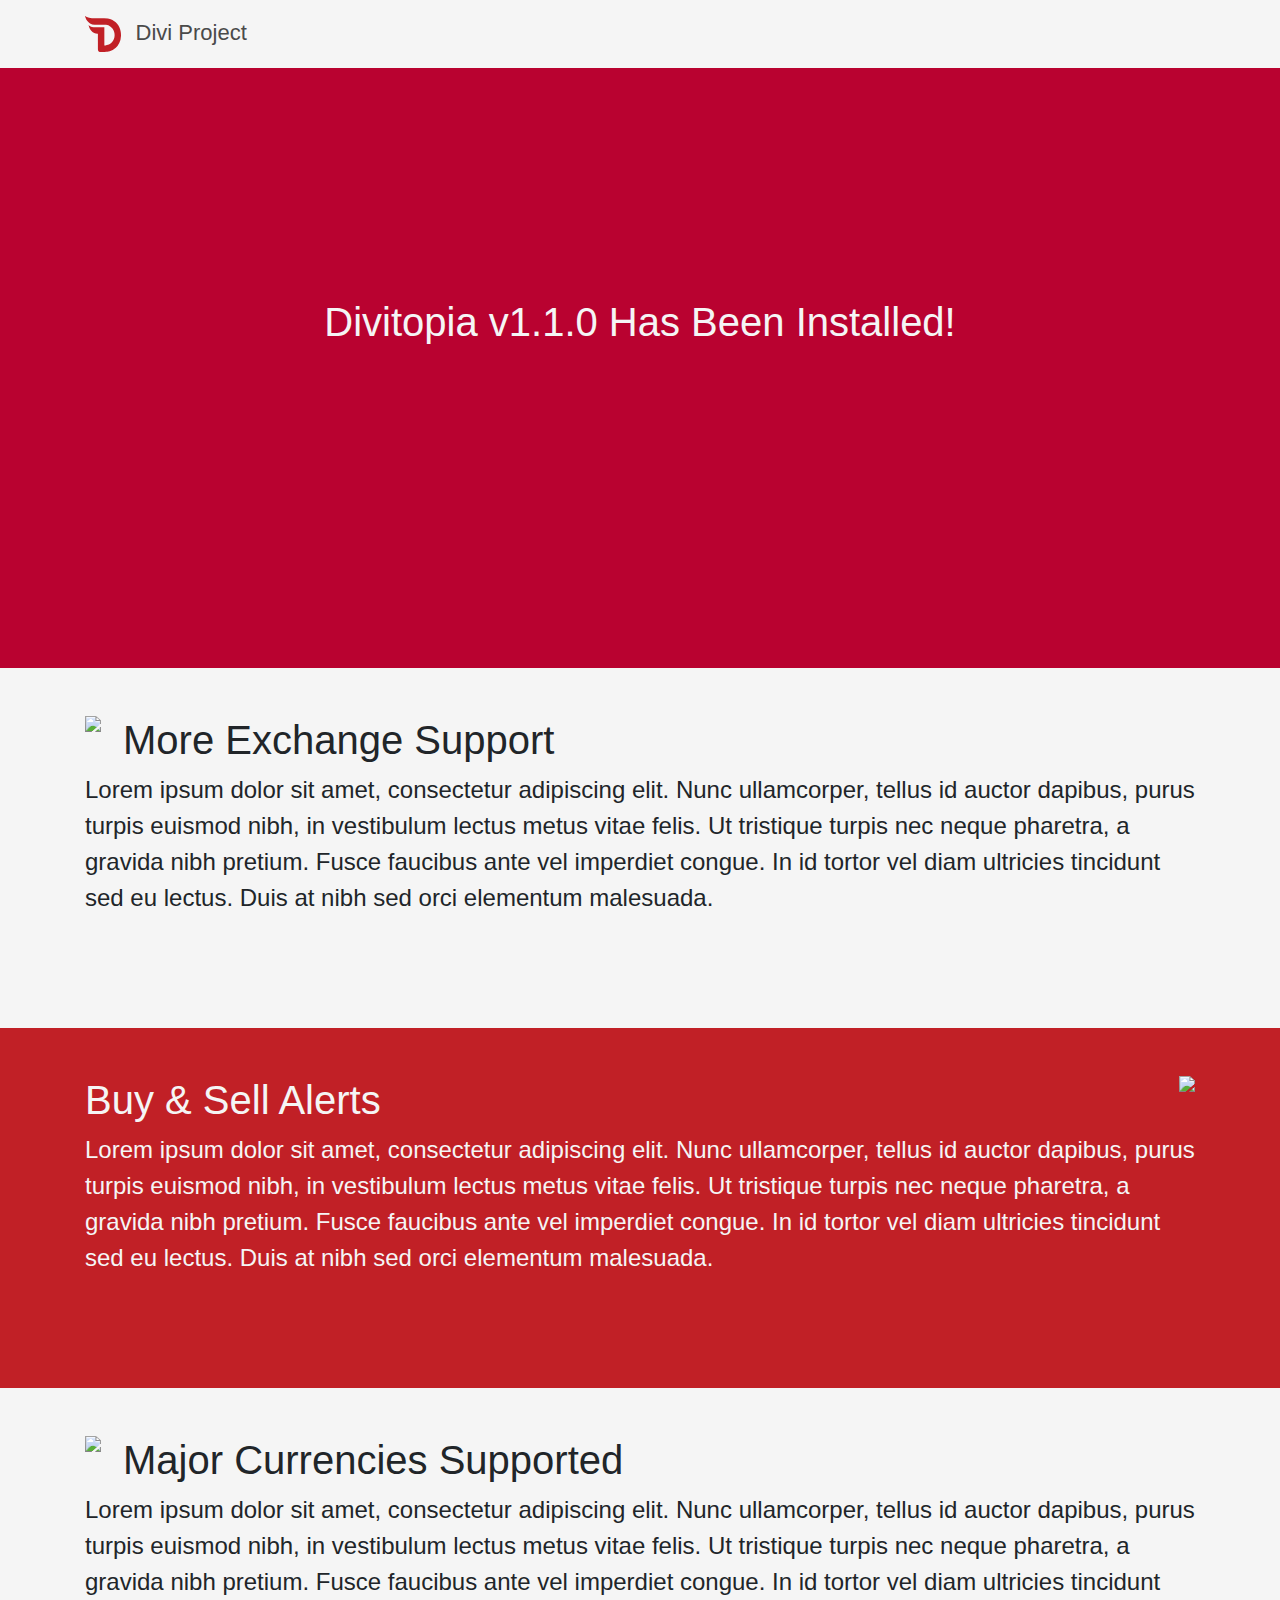
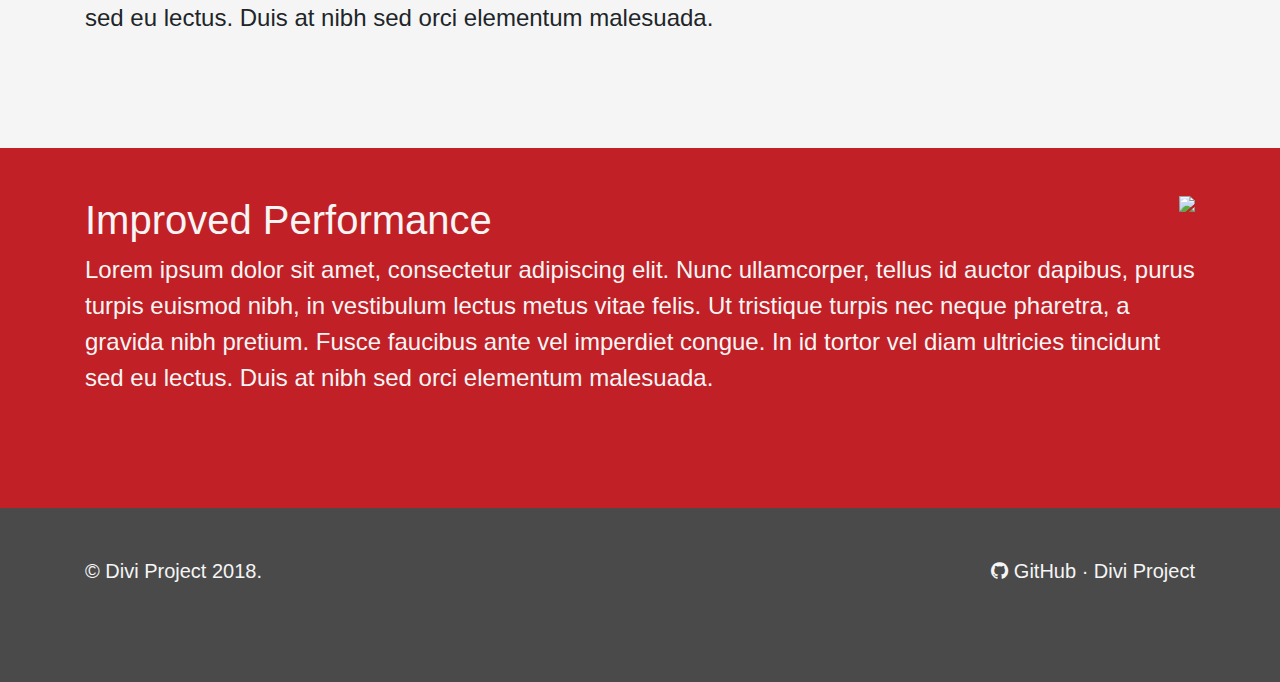
==== install-v1.1.0.html @ de6b949d "starting off this fancy website" ====
<!DOCTYPE html>
<html lang='en'>
<head>
	<title>Divitopia v1.1.0 Installed</title>

	<link rel='stylesheet' href='css/bootstrap-reboot.min.css' type='text/css' />
	<link rel='stylesheet' href='css/bootstrap.min.css' type='text/css' />
	<link rel='stylesheet' href='css/bootstrap-grid.mincss' type='text/css' />
	<link rel='stylesheet' href='css/font-awesome.min.css' type='text/css' />
	<link rel='stylesheet' href='css/styles.css' type='text/css' />
</head>
<body>

	<div class='row-fluid'>

		<div class='col-12 mamabar'>
			<div class='container'>
				<a href='https://www.diviproject.org/'>
					<img src='image/divi-logo.svg' class='logo' />
					Divi Project
				</a>
			</div>
		</div>

		<div class='col-12 masthead'>
			<div class='container'>
				<h1>Divitopia v1.1.0 Has Been Installed!</h1>
			</div>
		</div>

		<div class='col-12 info'>
			<div class='container'>
				<img src='http://via.placeholder.com/400x350' class='thumbnail' />
				<h1>More Exchange Support</h1>
				<p>Lorem ipsum dolor sit amet, consectetur adipiscing elit. Nunc ullamcorper, tellus id auctor dapibus, purus turpis euismod nibh, in vestibulum lectus metus vitae felis. Ut tristique turpis nec neque pharetra, a gravida nibh pretium. Fusce faucibus ante vel imperdiet congue. In id tortor vel diam ultricies tincidunt sed eu lectus. Duis at nibh sed orci elementum malesuada. </p>
			</div>
		</div>

		<div class='col-12 info'>
			<div class='container'>
				<img src='http://via.placeholder.com/400x350' class='thumbnail' />
				<h1>Buy &amp; Sell Alerts</h1>
				<p>Lorem ipsum dolor sit amet, consectetur adipiscing elit. Nunc ullamcorper, tellus id auctor dapibus, purus turpis euismod nibh, in vestibulum lectus metus vitae felis. Ut tristique turpis nec neque pharetra, a gravida nibh pretium. Fusce faucibus ante vel imperdiet congue. In id tortor vel diam ultricies tincidunt sed eu lectus. Duis at nibh sed orci elementum malesuada. </p>
			</div>
		</div>

		<div class='col-12 info'>
			<div class='container'>
				<img src='http://via.placeholder.com/400x350' class='thumbnail' />
				<h1>Major Currencies Supported</h1>
				<p>Lorem ipsum dolor sit amet, consectetur adipiscing elit. Nunc ullamcorper, tellus id auctor dapibus, purus turpis euismod nibh, in vestibulum lectus metus vitae felis. Ut tristique turpis nec neque pharetra, a gravida nibh pretium. Fusce faucibus ante vel imperdiet congue. In id tortor vel diam ultricies tincidunt sed eu lectus. Duis at nibh sed orci elementum malesuada. </p>
			</div>
		</div>

		<div class='col-12 info'>
			<div class='container'>
				<img src='http://via.placeholder.com/400x350' class='thumbnail' />
				<h1>Improved Performance</h1>
				<p>Lorem ipsum dolor sit amet, consectetur adipiscing elit. Nunc ullamcorper, tellus id auctor dapibus, purus turpis euismod nibh, in vestibulum lectus metus vitae felis. Ut tristique turpis nec neque pharetra, a gravida nibh pretium. Fusce faucibus ante vel imperdiet congue. In id tortor vel diam ultricies tincidunt sed eu lectus. Duis at nibh sed orci elementum malesuada. </p>
			</div>
		</div>

		<div class='col-12 footer'>
			<div class='container'>
				<div class='row'>
					<div class='col'>
						&copy; Divi Project 2018.
					</div>
					<div class='col text-right'>
						<a href='https://github.com/davidrockin/divitopia-extension' target='_blank'>
							<i class='fa fa-github'></i> GitHub
						</a> &middot;
						<a href='https://diviproject.org' target='_blank'>
							Divi Project
						</a>
					</div>
				</div>
			</div>
		</div>

	</div>

</body>
</html>
---- css/styles.css ----
div.masthead{height:600px;background:#b90230;color:#f5f5f5;text-align:center}div.masthead h1{padding-top:230px}div.mamabar{background:#f5f5f5;padding:16px 0px;font-size:22px}div.mamabar a{color:#4a4a4a}div.mamabar img.logo{height:36px;margin-right:8px}div.info{background:#f5f5f5;padding:48px 0px 96px}div.info::after{display:table;clear:both;content:''}div.info img{float:left;margin:0px 22px 0px 0px}div.info p{font-size:18pt}div.info:nth-child(even){background:#c12026 !important;color:#f5f5f5}div.info:nth-child(even) img{float:right;margin-right:0px;margin-left:22px}div.footer{background:#4a4a4a;color:#f5f5f5;padding:48px 0px 96px;font-size:15pt}div.footer a{color:#f5f5f5}
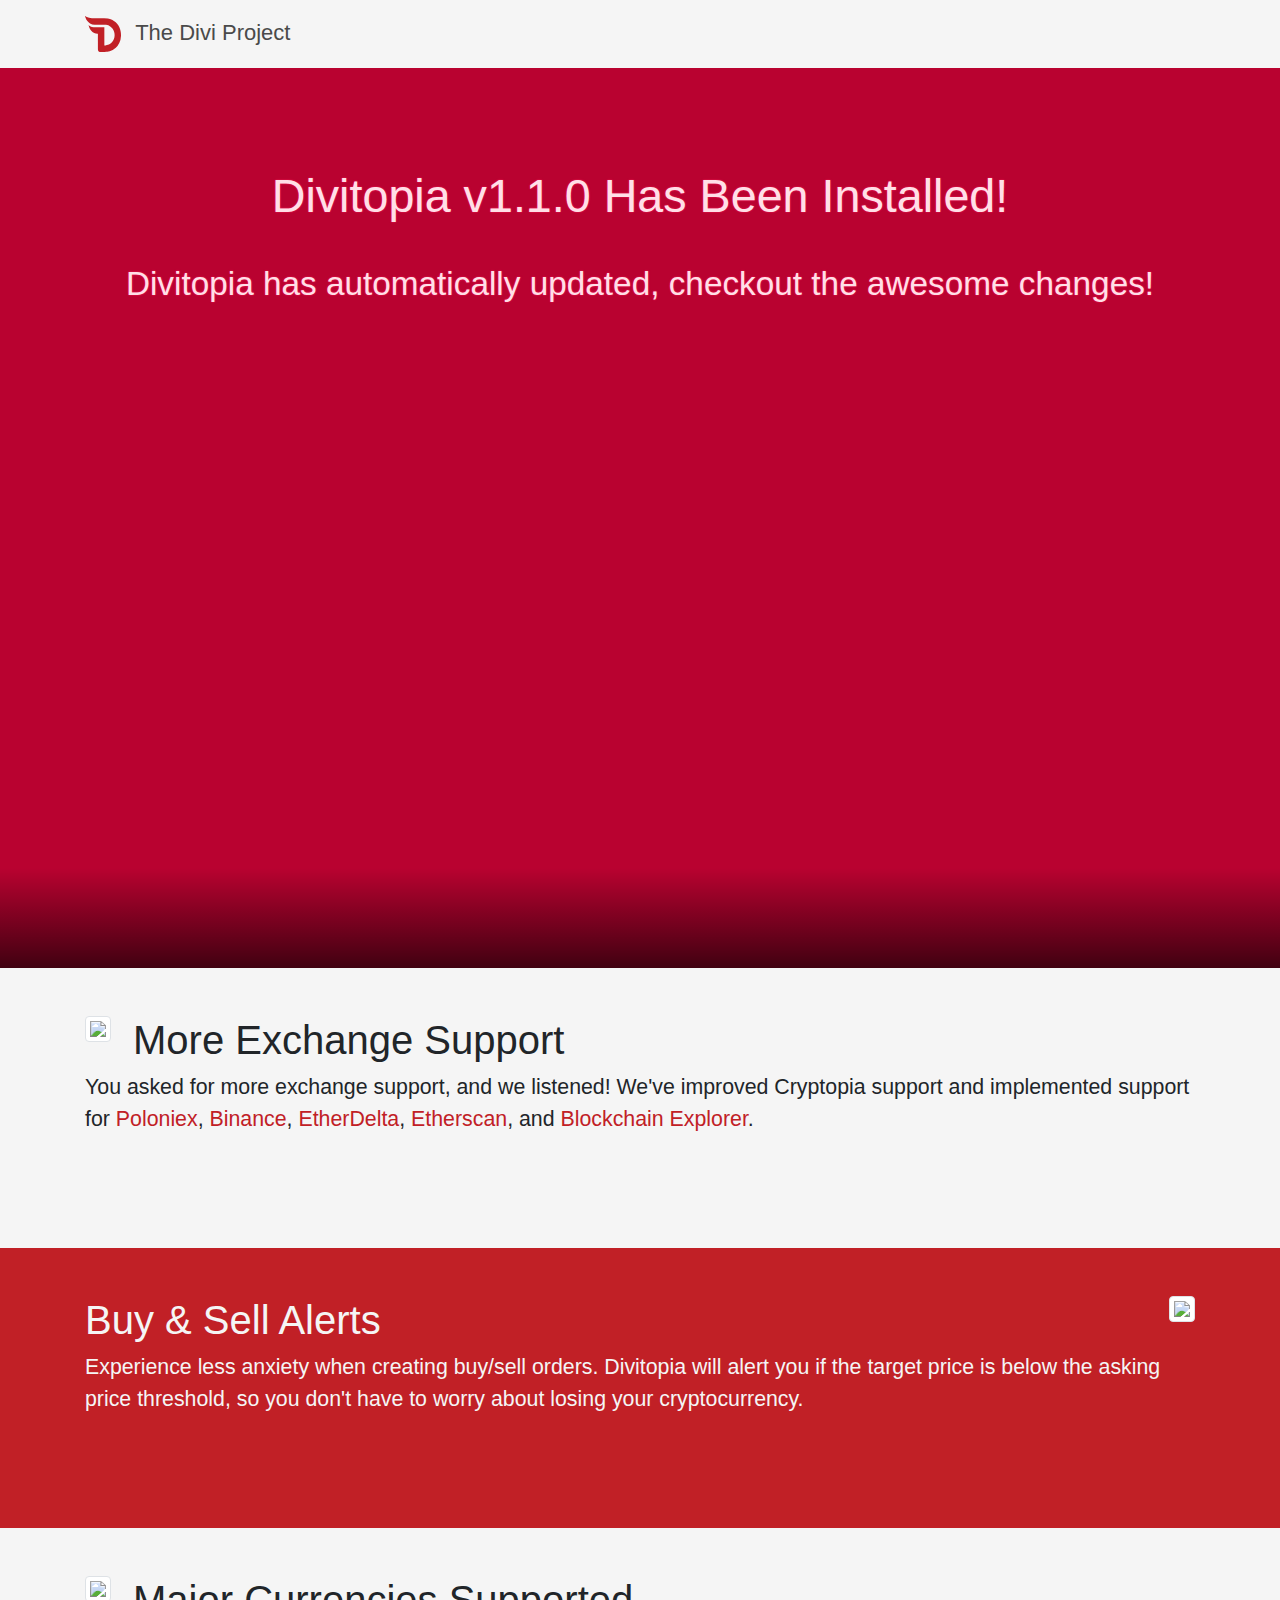
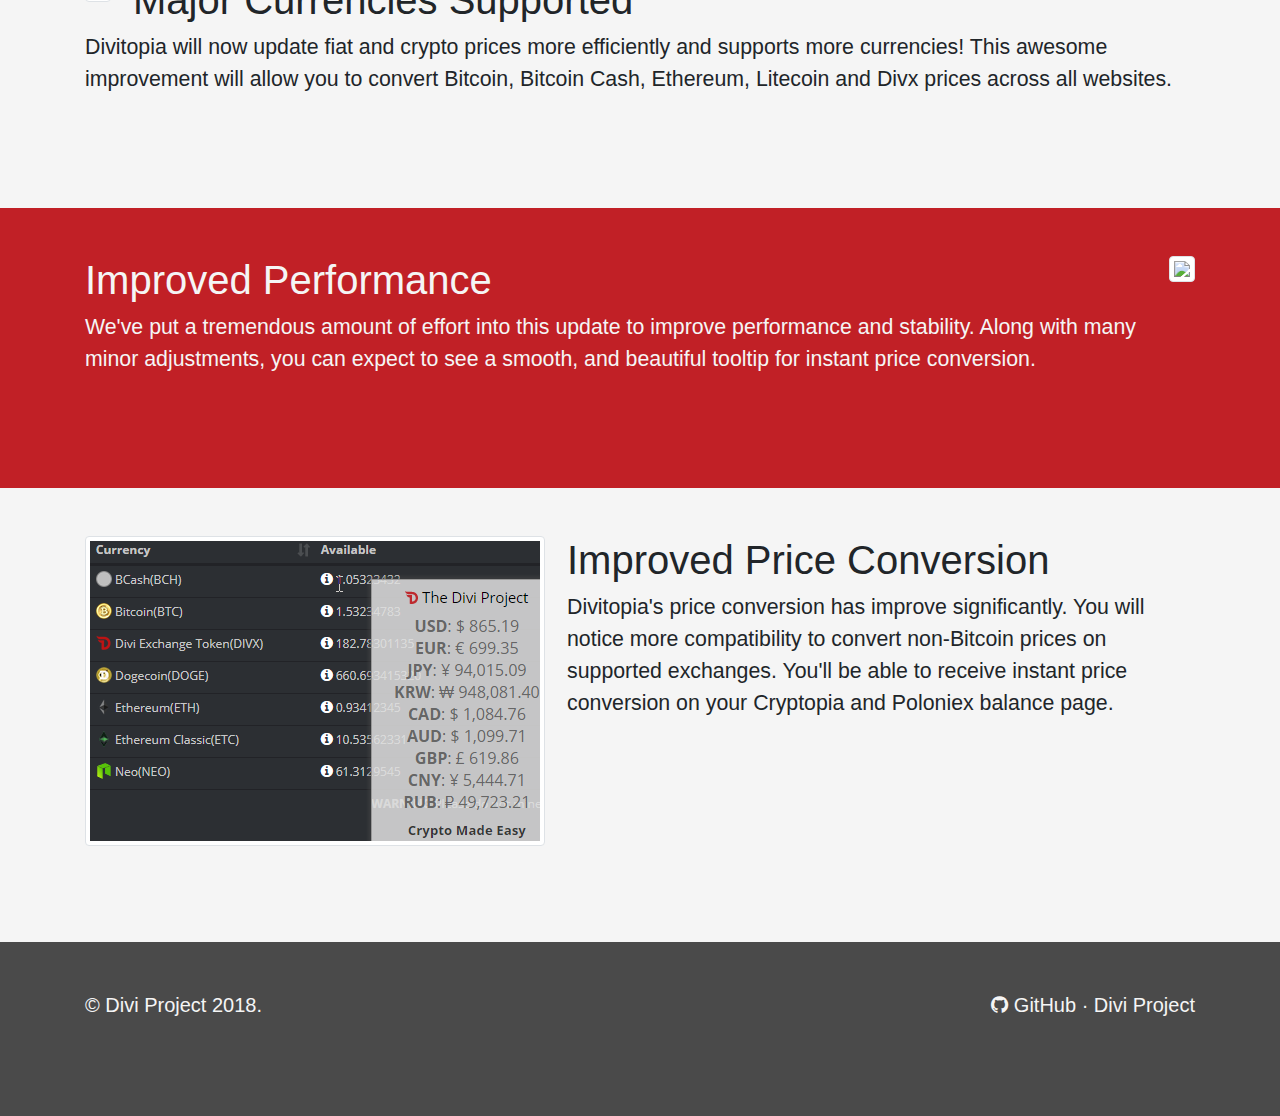
==== commit 56a5b762: "were gonna roll out non-btc conversions real quick" ====
--- a/install-v1.1.0.html
+++ b/install-v1.1.0.html
@@ -3,9 +3,7 @@
 <head>
 	<title>Divitopia v1.1.0 Installed</title>
 
-	<link rel='stylesheet' href='css/bootstrap-reboot.min.css' type='text/css' />
 	<link rel='stylesheet' href='css/bootstrap.min.css' type='text/css' />
-	<link rel='stylesheet' href='css/bootstrap-grid.mincss' type='text/css' />
 	<link rel='stylesheet' href='css/font-awesome.min.css' type='text/css' />
 	<link rel='stylesheet' href='css/styles.css' type='text/css' />
 </head>
@@ -17,7 +15,7 @@
 			<div class='container'>
 				<a href='https://www.diviproject.org/'>
 					<img src='image/divi-logo.svg' class='logo' />
-					Divi Project
+					The Divi Project
 				</a>
 			</div>
 		</div>
@@ -25,38 +23,53 @@
 		<div class='col-12 masthead'>
 			<div class='container'>
 				<h1>Divitopia v1.1.0 Has Been Installed!</h1>
+				<h2>Divitopia has automatically updated, checkout the awesome changes!</h2>
 			</div>
 		</div>
 
 		<div class='col-12 info'>
 			<div class='container'>
-				<img src='http://via.placeholder.com/400x350' class='thumbnail' />
+				<img src='image/v1.1.0/exchanges.png' class='thumbnail img-thumbnail' style='max-width:400px;' />
 				<h1>More Exchange Support</h1>
-				<p>Lorem ipsum dolor sit amet, consectetur adipiscing elit. Nunc ullamcorper, tellus id auctor dapibus, purus turpis euismod nibh, in vestibulum lectus metus vitae felis. Ut tristique turpis nec neque pharetra, a gravida nibh pretium. Fusce faucibus ante vel imperdiet congue. In id tortor vel diam ultricies tincidunt sed eu lectus. Duis at nibh sed orci elementum malesuada. </p>
+				<p>You asked for more exchange support, and we listened! We've improved Cryptopia support and implemented support for
+					<a href='https://poloniex.com' target='_blank'>Poloniex</a>,
+					<a href='https://www.binance.com' target='_blank'>Binance</a>,
+					<a href='https://etherdelta.com' target='_blank'>EtherDelta</a>,
+					<a href='https://etherscan.io' target='_blank'>Etherscan</a>, and
+					<a href='https://blockchain.info' target='_blank'>Blockchain Explorer</a>.
+				</p>
 			</div>
 		</div>
 
 		<div class='col-12 info'>
 			<div class='container'>
-				<img src='http://via.placeholder.com/400x350' class='thumbnail' />
+				<img src='image/v1.1.0/buysell_alert.png' class='thumbnail img-thumbnail' />
 				<h1>Buy &amp; Sell Alerts</h1>
-				<p>Lorem ipsum dolor sit amet, consectetur adipiscing elit. Nunc ullamcorper, tellus id auctor dapibus, purus turpis euismod nibh, in vestibulum lectus metus vitae felis. Ut tristique turpis nec neque pharetra, a gravida nibh pretium. Fusce faucibus ante vel imperdiet congue. In id tortor vel diam ultricies tincidunt sed eu lectus. Duis at nibh sed orci elementum malesuada. </p>
+				<p>Experience less anxiety when creating buy/sell orders. Divitopia will alert you if the target price is below the asking price threshold, so you don't have to worry about losing your cryptocurrency.</p>
 			</div>
 		</div>
 
 		<div class='col-12 info'>
 			<div class='container'>
-				<img src='http://via.placeholder.com/400x350' class='thumbnail' />
+				<img src='image/v1.1.0/currencies.png' class='thumbnail img-thumbnail' style='max-width:400px;' />
 				<h1>Major Currencies Supported</h1>
-				<p>Lorem ipsum dolor sit amet, consectetur adipiscing elit. Nunc ullamcorper, tellus id auctor dapibus, purus turpis euismod nibh, in vestibulum lectus metus vitae felis. Ut tristique turpis nec neque pharetra, a gravida nibh pretium. Fusce faucibus ante vel imperdiet congue. In id tortor vel diam ultricies tincidunt sed eu lectus. Duis at nibh sed orci elementum malesuada. </p>
+				<p>Divitopia will now update fiat and crypto prices more efficiently and supports more currencies! This awesome improvement will allow you to convert Bitcoin, Bitcoin Cash, Ethereum, Litecoin and Divx prices across all websites.</p>
 			</div>
 		</div>
 
 		<div class='col-12 info'>
 			<div class='container'>
-				<img src='http://via.placeholder.com/400x350' class='thumbnail' />
+				<img src='image/v1.1.0/tooltip.png' class='thumbnail img-thumbnail' />
 				<h1>Improved Performance</h1>
-				<p>Lorem ipsum dolor sit amet, consectetur adipiscing elit. Nunc ullamcorper, tellus id auctor dapibus, purus turpis euismod nibh, in vestibulum lectus metus vitae felis. Ut tristique turpis nec neque pharetra, a gravida nibh pretium. Fusce faucibus ante vel imperdiet congue. In id tortor vel diam ultricies tincidunt sed eu lectus. Duis at nibh sed orci elementum malesuada. </p>
+				<p>We've put a tremendous amount of effort into this update to improve performance and stability. Along with many minor adjustments, you can expect to see a smooth, and beautiful tooltip for instant price conversion.</p>
+			</div>
+		</div>
+
+		<div class='col-12 info'>
+			<div class='container'>
+				<img src='image/v1.1.0/non-btc.png' class='thumbnail img-thumbnail' />
+				<h1>Improved Price Conversion</h1>
+				<p>Divitopia's price conversion has improve significantly. You will notice more compatibility to convert non-Bitcoin prices on supported exchanges. You'll be able to receive instant price conversion on your Cryptopia and Poloniex balance page.</p>
 			</div>
 		</div>
 
--- a/css/styles.css
+++ b/css/styles.css
@@ -1 +1,154 @@
-div.masthead{height:600px;background:#b90230;color:#f5f5f5;text-align:center}div.masthead h1{padding-top:230px}div.mamabar{background:#f5f5f5;padding:16px 0px;font-size:22px}div.mamabar a{color:#4a4a4a}div.mamabar img.logo{height:36px;margin-right:8px}div.info{background:#f5f5f5;padding:48px 0px 96px}div.info::after{display:table;clear:both;content:''}div.info img{float:left;margin:0px 22px 0px 0px}div.info p{font-size:18pt}div.info:nth-child(even){background:#c12026 !important;color:#f5f5f5}div.info:nth-child(even) img{float:right;margin-right:0px;margin-left:22px}div.footer{background:#4a4a4a;color:#f5f5f5;padding:48px 0px 96px;font-size:15pt}div.footer a{color:#f5f5f5}
+div.masthead {
+  height: 100vh;
+  color: #f5f5f5;
+  text-align: center;
+  background: #b90230 url(../image/masthead-banner.jpg) no-repeat center bottom;
+  -webkit-background-size: contain;
+  -moz-background-size: contain;
+  -o-background-size: contain;
+  background-size: contain;
+}
+
+div.masthead::after {
+  display: table;
+  content: '';
+  width: 100%;
+  height: 100px;
+  position: absolute;
+  left: 0;
+  right: 0;
+  bottom: 0;
+  background: -moz-linear-gradient(top, transparent 0%, rgba(0, 0, 0, 0.65) 100%);
+  background: -webkit-linear-gradient(top, transparent 0%, rgba(0, 0, 0, 0.65) 100%);
+  background: linear-gradient(to bottom, transparent 0%, rgba(0, 0, 0, 0.65) 100%);
+  filter: progid:DXImageTransform.Microsoft.gradient( startColorstr='#00000000', endColorstr='#a6000000',GradientType=0 );
+}
+
+div.masthead h1, div.masthead h2 {
+  padding-top: 100px;
+  text-shadow: 0 0 2px #fd245b;
+  font-size: 35pt;
+  color: #ffdfe7;
+}
+
+div.masthead h2 {
+  font-size: 25pt;
+  padding-top: 32px;
+}
+
+div.masthead a.btn {
+  margin-top: 32px;
+}
+
+div.mamabar {
+  background: #f5f5f5;
+  padding: 16px 0px;
+  font-size: 22px;
+}
+
+div.mamabar a {
+  color: #4a4a4a;
+}
+
+div.mamabar img.logo {
+  height: 36px;
+  margin-right: 8px;
+}
+
+div.info {
+  background: #f5f5f5;
+  padding: 48px 0px 96px;
+}
+
+div.info::after {
+  display: table;
+  clear: both;
+  content: '';
+}
+
+div.info img {
+  float: left;
+  margin: 0px 22px 0px 0px;
+}
+
+div.info p {
+  font-size: 16pt;
+}
+
+div.info a {
+  color: #c12026;
+}
+
+div.info a:hover {
+  color: #95191d;
+}
+
+div.info:nth-child(even) {
+  background: #c12026 !important;
+  color: #f5f5f5;
+}
+
+div.info:nth-child(even) a {
+  color: gainsboro;
+}
+
+div.info:nth-child(even) a:hover {
+  color: #c2c2c2;
+}
+
+div.info:nth-child(even) img {
+  float: right;
+  margin-right: 0px;
+  margin-left: 22px;
+}
+
+div.info.download {
+  background: #95191d !important;
+  color: #f5f5f5;
+  padding: 128px 0px;
+}
+
+div.info.download h1 {
+  margin-bottom: 48px;
+  font-size: 38pt;
+}
+
+div.info.download a {
+  margin: 0px 8px;
+  color: #f5f5f5;
+}
+
+@media (max-width: 991px) {
+  div.info p {
+    font-size: 13.5pt;
+  }
+  div.info img {
+    max-width: 250px;
+  }
+}
+
+@media (max-width: 768px) {
+  div.info img {
+    float: none !important;
+    width: calc(100% - 60px);
+    padding: 0px 30px 15px;
+    margin: 0 auto !important;
+    display: block;
+    clear: both;
+    max-width: none;
+  }
+  div.info h1 {
+    font-size: 22pt;
+  }
+}
+
+div.footer {
+  background: #4a4a4a;
+  color: #f5f5f5;
+  padding: 48px 0px 96px;
+  font-size: 15pt;
+}
+
+div.footer a {
+  color: #f5f5f5;
+}
